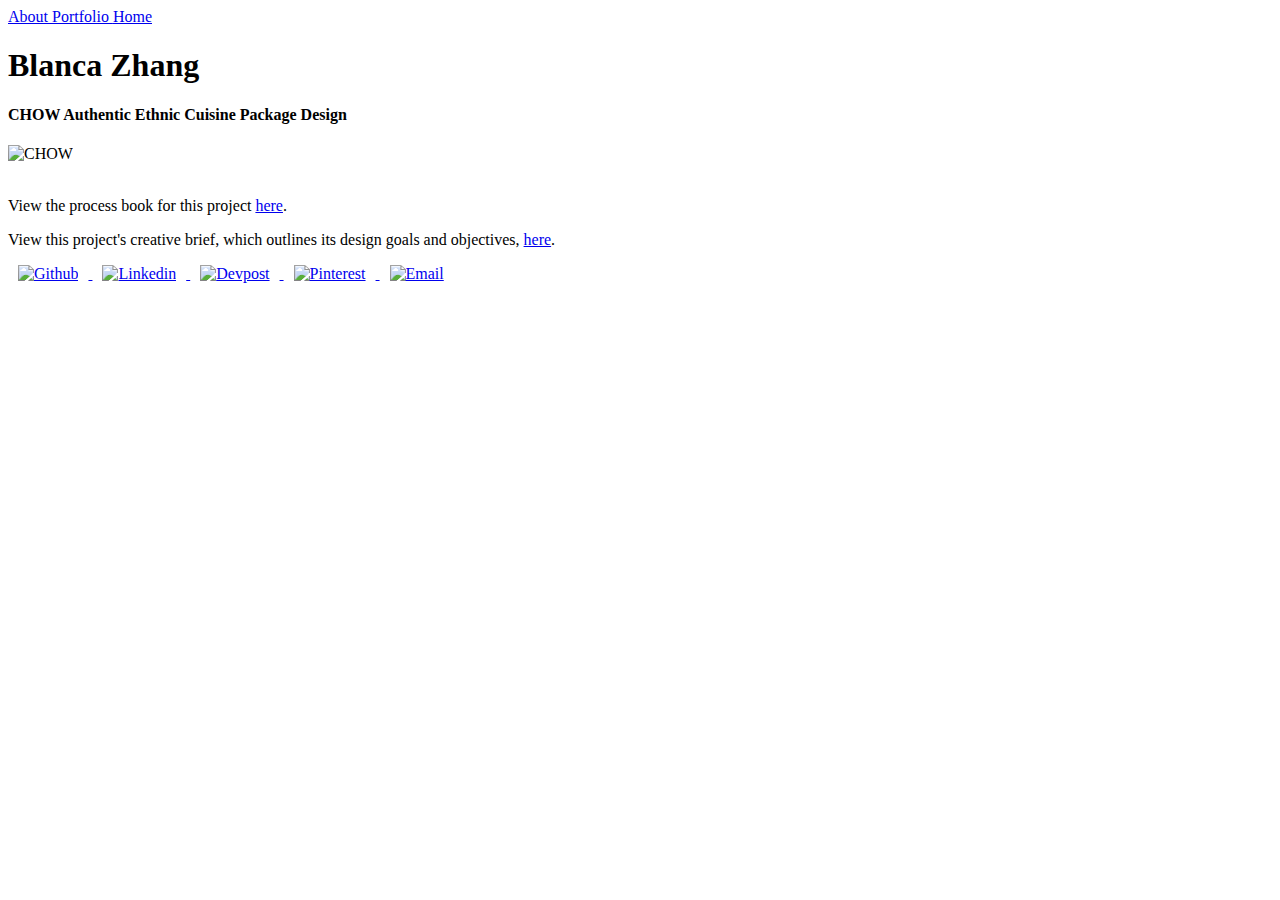
==== chow.html @ 2ab6fdd8 "add site files" ====
<!doctype html>
<html>
	<head>
	<meta charset="UTF-8">
	<title> CHOW - Blanca Zhang </title>
	<link rel="stylesheet" href="css/style.css"/>
	<link rel="shortcut icon" href="img/icon/logo.ico"/> 
</head>
	
	
<body>
	<div class="topnav" id="navbar">
		<a href="about.html">  About  </a>
		<a href="portfolio.html">  Portfolio  </a>
		<a href="index.html">  Home </a>
		<h1><span>Blanca Zhang  </span></h1>
	</div>
	
	<h4>CHOW Authentic Ethnic Cuisine Package Design</h4>
	
	<img class="center-banner" src="img/chow/mockups.png" alt="CHOW"/>
	
	<br><br>
	
	<p>View the process book for this project <a href="chow/chow.pdf">here</a>.</p>
	<p>View this project's creative brief, which outlines its design goals and objectives, <a href="chow/brief.pdf">here</a>.</p>
	
	
	<div class="footer">
		<a href="https://www.github.com/blancazhang">
			<img src="img/icon/github.png" width="30" height="30" alt="Github" hspace="10"/>
		</a>
		
		<a href="https://www.linkedin.com/in/blancazhang/">
			<img src="img/icon/linkedin.png" width="30" height="30" alt="Linkedin" hspace="10"/>
		</a>
			
		<a href="https://devpost.com/blancazhang/">
			<img src="img/icon/devpost.png" width="30" height="30" alt="Devpost" hspace="10"/>
		</a>
			
		<a href="https://www.pinterest.com/blancazh/">
			<img src="img/icon/pinterest.png" width="30" height="30" alt="Pinterest" hspace="10"/>
		</a>
			
		<a href="mailto:blancazhang@gatech.edu/">
			<img src="img/icon/mail.png" width="30" height="30" alt="Email" hspace="10"/>
		</a>
	</div>
	
</body>	
</html>
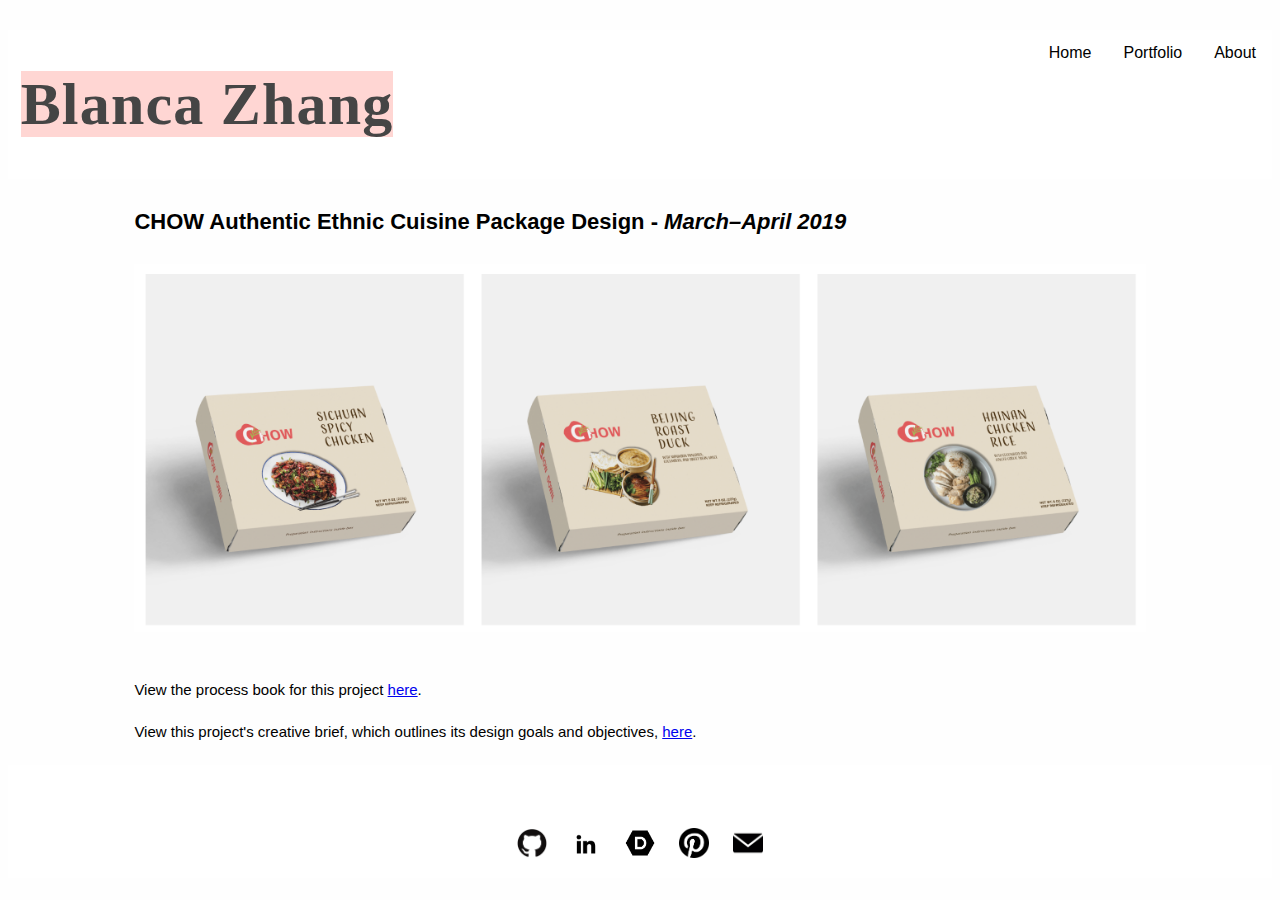
==== commit 1e99208c: "pls" ====
--- a/chow.html
+++ b/chow.html
@@ -16,7 +16,7 @@
 		<h1><span>Blanca Zhang  </span></h1>
 	</div>
 	
-	<h4>CHOW Authentic Ethnic Cuisine Package Design</h4>
+	<h4>CHOW Authentic Ethnic Cuisine Package Design - <em>March–April 2019</em></h4>
 	
 	<img class="center-banner" src="img/chow/mockups.png" alt="CHOW"/>
 	
--- a/css/style.css
+++ b/css/style.css
@@ -0,0 +1,264 @@
+@charset "UTF-8";
+/* CSS Document */
+
+
+body {
+    font-family: "Roboto", sans-serif;
+    color: black;
+    background-color: #fefefe;
+    margin-top: 2em;
+	font-size: 15px;
+}
+
+/*h1: Name on top of page*/
+h1 {
+	font-family: "Helvetica Neue", serif;
+	color: #454545;
+	font-size: 4em;
+	letter-spacing: 0.02em;
+	padding-left: 1%;	
+}
+
+h1 span {
+	background-color: #ffd6d3;
+}
+
+/*Name at top of each content page*/
+h2 {
+	font-family: "Helvetica Neue", sans-serif;
+	color: #454545;
+	font-size: 10em;
+	letter-spacing: 0.01em;
+}
+
+h2 span {
+	background-color: #ffd6d3;
+}
+
+/*ABOUT PAGE*/
+h3 {
+	font-family: "Roboto", sans-serif;
+	font-weight: 500;
+}
+
+/*Headings/titles for each project*/
+h4 {
+	font-family: inherit;
+	font-size: 22px;
+	font-weight: 700;
+	padding-left: 10%;
+}
+
+/*headings for process*/
+h5 {
+	font-family: inherit;
+	font-size: 18px;
+	font-weight: 500;
+	padding-left: 10%;
+}
+
+p {
+	padding-left: 10%;
+	padding-right: 10%;
+	padding-bottom: 10px;
+}
+
+/*notes on the bottom of the page*/
+
+note {
+	padding-left: 10%;
+	padding-right: 10%;
+	font-family: inherit;
+	font-size: 12px;
+}
+
+/*Centered text on homepage*/
+.container1 {
+	padding-top: 5%;
+	margin: 0 auto;
+	text-align: center;
+}
+
+
+/*TOPNAV*/
+.topnav {
+	positon: fixed;
+    background-color: white;
+	overflow: hidden;
+	top: 0;
+	width: 100%;
+}
+
+.topnav a {
+    float: right;
+	display: block;
+	color: #000000;
+	text-align: center;
+	padding: 14px 16px;
+	text-decoration: none;
+	text-decoration-color: #afafaf;
+	font-size: 16px;
+}
+
+.topnav a:hover{
+	color: #555555;
+}
+
+/*active topnav page*/
+.active {
+	background-color: #ffd6d3;
+}
+
+/*GRID ON PORTFOLIO PAGE*/
+#grid {
+	max-width: 900px;
+	margin: 0 auto;  
+	position: middle;
+	text-align: center;
+	font-family: "Helvetica Neue", sans-serif;
+	font-size: 20px;
+	list-style: none;
+	background-color: white;
+}
+
+#grid li {
+	display: inline-block;
+	width: 30%;
+	vertical-align: middle;
+	box-sizing: border-box;
+	margin-left: 12%;
+	margin-right: 5%;
+}
+
+/*Wrapper for each cell*/
+.cell {
+	display: inline-block;
+	position: relative;
+	overflow: hidden;
+}
+
+/*images in grid*/
+.gridImg {
+	display: inline-block;
+	width: 100%;
+	height: auto;
+	border: none;
+	transform: scale(1);
+	transition: all 1s;
+}
+
+#grid li:hover .gridImg {
+	transform: scale(1.05);
+}
+
+.overlay {
+	position: absolute;
+	display: block;
+	top: 0;
+	left: 0;
+	bottom: 0;
+	right: 0;
+	margin: auto;
+	background: #555555 no-repeat center 20%;
+	background-size: 50px 50px;
+	opacity: 0;
+	transition: all 0.6s;
+}
+
+#grid li:hover .overlay {
+	opacity: 0.8;
+}
+
+.overlayText {
+	display: block;
+	padding: 0 30px;
+	box-sizing: border-box;
+	position: absolute;
+	left: 0;
+	width: 100%;
+	text-align: center;
+	font-family: "Helvetica Neue", sans-serif;
+	font-size: 20px;
+	font-weight: bold;
+	top: 40%;
+	color: white;
+	opacity: 0;
+	transform: translateY(-20px);
+	trasition: all .3s;
+}
+
+#grid li:hover .overlayText {
+	transform: translateY(0px);
+	opacity: 0.9;
+}
+
+/*CENTERED IMAGES IN THE PROCESS*/
+
+.centerImg img {
+	display: block;
+	margin-left: auto;
+  	margin-right: auto;
+  	width: 50%;
+}
+
+/*The centered long images*/
+
+img.center-banner {
+	display: block;
+	margin-left: auto;
+	margin-right: auto;
+	max-width: 80%;
+}
+
+/*ALINED IMAGES IN THE PROCESS*/
+img.right {
+	float: right;
+	padding: 0 10% 0 5%;
+	max-width: 300px;
+	height: auto;
+}
+
+img.left {
+	float: left;
+	padding: 0 5% 0 10%;
+	max-width: 300px;
+	height: auto;
+}
+
+/*float images left but with less padding and larger size*/
+
+img.left-large {
+	float: left;
+	padding: 0 5% 0 10%;
+	max-width: 500px;
+	height: auto;
+}
+
+img.center {
+	display: block;
+  	margin-left: auto;
+ 	margin-right: auto;
+	padding: 0;
+	max-width: 40%;
+	max-height: auto;
+}
+
+/*FOOTER*/
+.footer {
+	bottom: 0;
+	width: 100%;
+	padding-top: 5%;
+	height: 50px;
+	background-color: white;
+	font-size: 14px;
+	text-align: center;
+}
+
+/*remove the little line things in the links*/
+.footer a {
+	text-decoration: none;
+}
+
+.footer img {
+	max-width: 100%;
+}